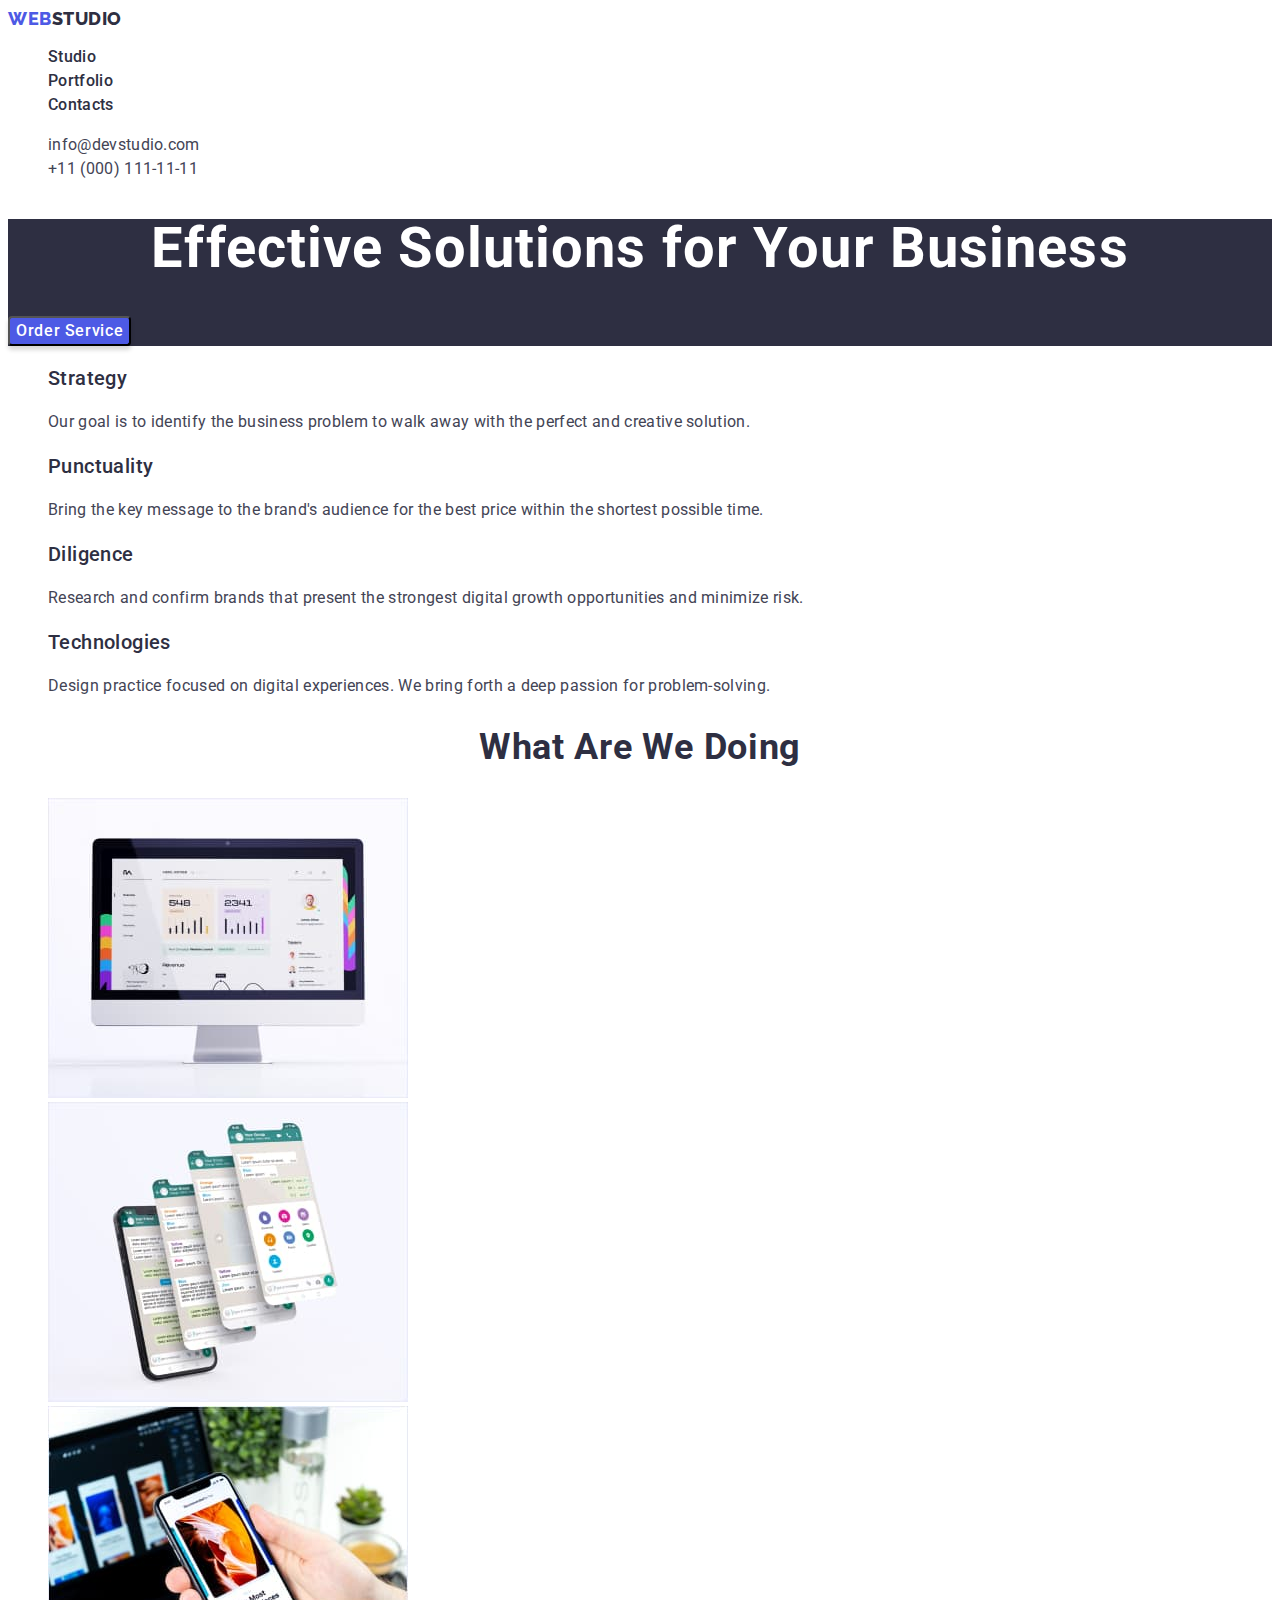
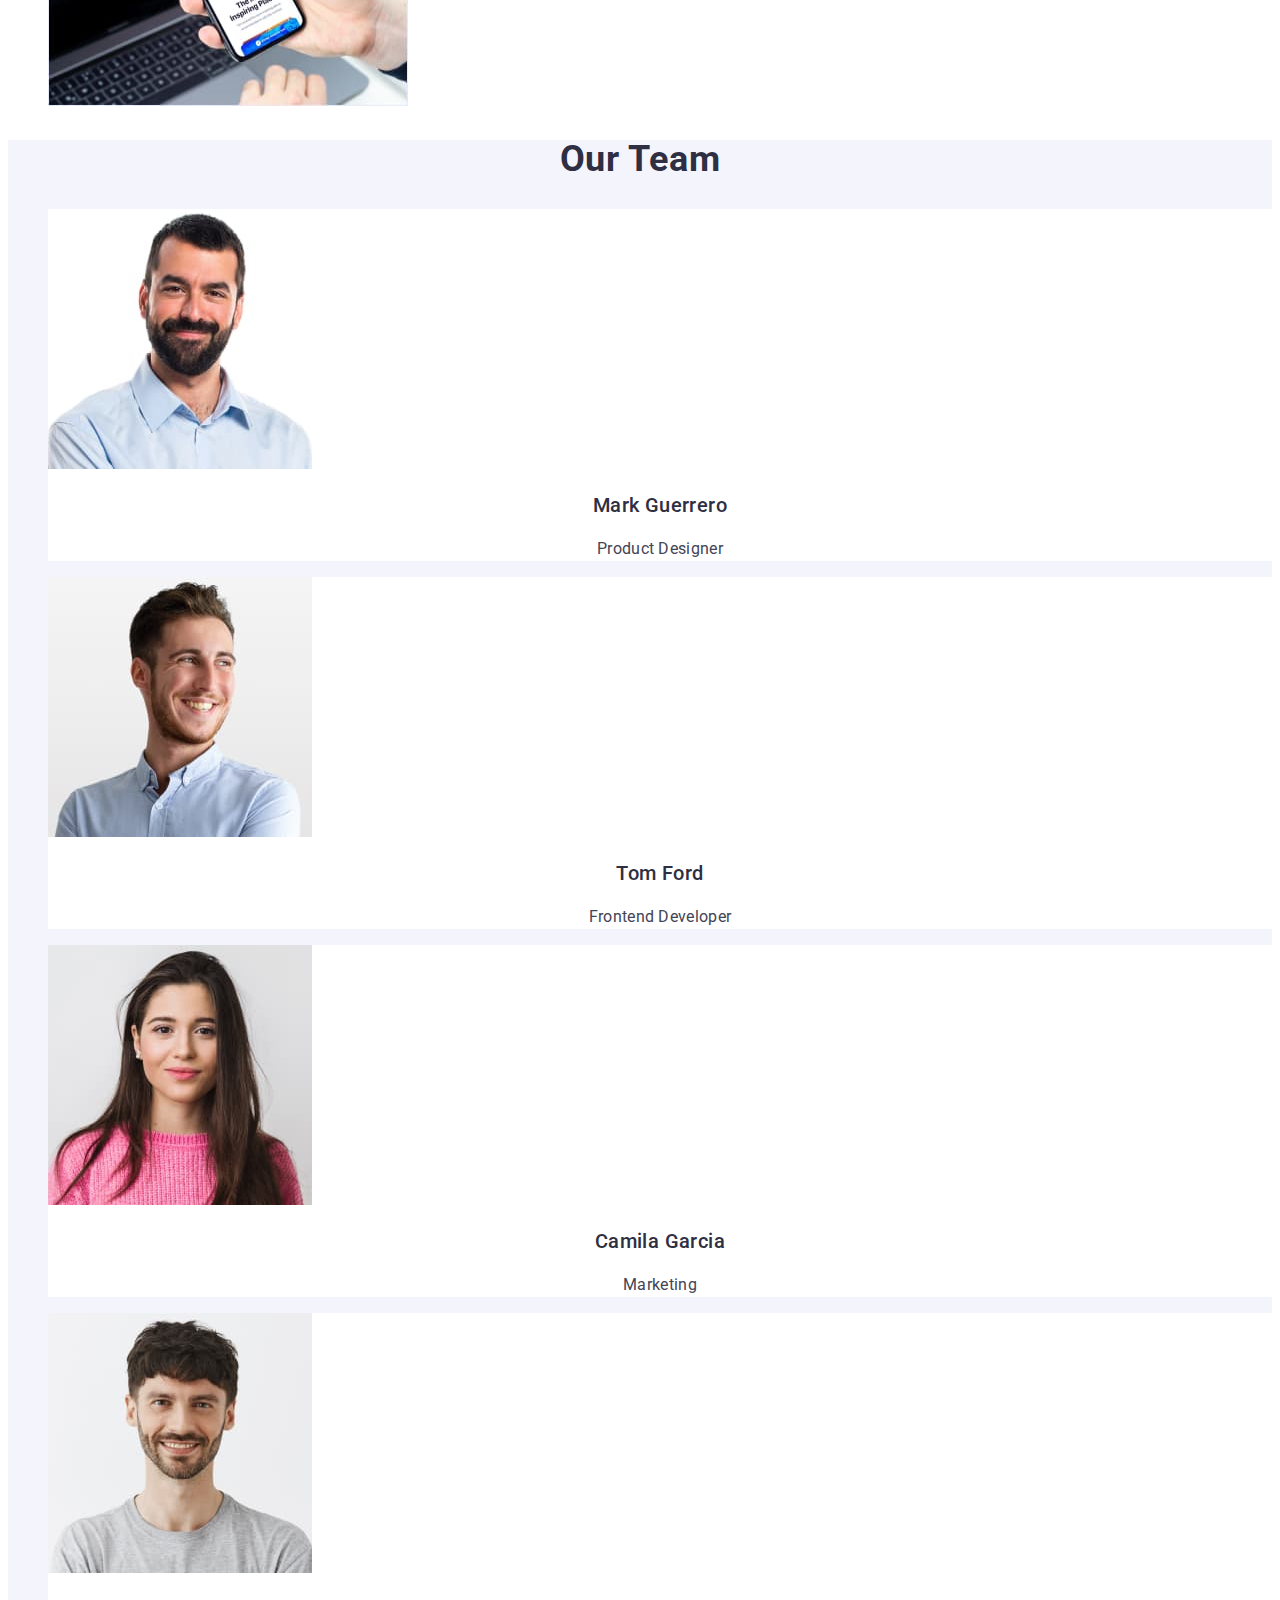
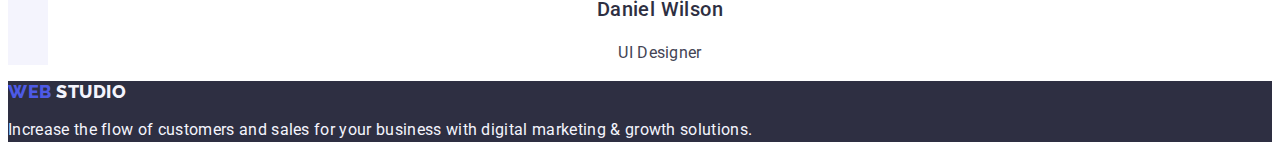
==== index.html @ 0995cf7c "Initial commit" ====
<!DOCTYPE html>
<html lang="en">
  <head>
    <meta charset="UTF-8" />
    <meta http-equiv="X-UA-Compatible" content="IE=edge" />
    <meta name="viewport" content="width=device-width, initial-scale=1.0" />
    <title>WebStudio</title>
    <link rel="preconnect" href="https://fonts.googleapis.com" />
    <link rel="preconnect" href="https://fonts.gstatic.com" crossorigin />
    <link
      href="https://fonts.googleapis.com/css2?family=Raleway:wght@800&family=Roboto:wght@400;500;700;900&display=swap"
      rel="stylesheet"
    />
    <link rel="stylesheet" href="./css/styles.css" />
  </head>
  <body>
    <header class="header-title">
      <nav class="navigation">
        <a class="link logotype" href="./index.html"
          >Web<span class="logotype-studio-up">Studio</span></a
        >
        <ul class="list">
          <li class="navigation-item">
            <a class="link navigation-link" href="./index.html">Studio</a>
          </li>
          <li class="navigation-item">
            <a class="link navigation-link" href="./portfolio.html"
              >Portfolio</a
            >
          </li>
          <li class="navigation-item">
            <a class="link navigation-link" href="">Contacts</a>
          </li>
        </ul>
      </nav>
      <address class="address">
        <ul class="list">
          <li class="address-item">
            <a class="link address-link" href="mailto:info@devstudio.com"
              >info@devstudio.com</a
            >
          </li>
          <li class="address-item">
            <a class="link address-link" href="tel:+110001111111"
              >+11 (000) 111-11-11</a
            >
          </li>
        </ul>
      </address>
    </header>
    <main>
      <section class="hero">
        <h1 class="hero-title">Effective Solutions for Your Business</h1>
        <button type="button" class="hero-button">Order Service</button>
      </section>
      <section class="values">
        <h2 hidden class="chapter-title">Our values</h2>
        <ul class="list">
          <li class="values-item">
            <h3 class="chapter-subtitle">Strategy</h3>
            <p class="chapter-text">
              Our goal is to identify the business problem to walk away with the
              perfect and creative solution.
            </p>
          </li>
          <li class="values-item">
            <h3 class="chapter-subtitle">Punctuality</h3>
            <p class="chapter-text">
              Bring the key message to the brand's audience for the best price
              within the shortest possible time.
            </p>
          </li>
          <li class="values-item">
            <h3 class="chapter-subtitle">Diligence</h3>
            <p class="chapter-text">
              Research and confirm brands that present the strongest digital
              growth opportunities and minimize risk.
            </p>
          </li>
          <li class="values-item">
            <h3 class="chapter-subtitle">Technologies</h3>
            <p class="chapter-text">
              Design practice focused on digital experiences. We bring forth a
              deep passion for problem-solving.
            </p>
          </li>
        </ul>
      </section>
      <section class="activity">
        <h2 class="chapter-title">What are we doing</h2>
        <ul class="list">
          <li class="activity-item">
            <img
              src="./images/main-page-images/img-1.jpg"
              alt="a white monitor"
              width="360"
              height="300"
            />
          </li>
          <li class="activity-item">
            <img
              src="./images/main-page-images/img-2.jpg"
              alt="a mobile phone"
              width="360"
              height="300"
            />
          </li>
          <li class="activity-item">
            <img
              src="./images/main-page-images/img-3.jpg"
              alt="a mobile phone and a laptop"
              width="360"
              height="300"
            />
          </li>
        </ul>
      </section>
      <section class="team">
        <h2 class="chapter-title">Our Team</h2>
        <ul class="list">
          <li class="team-item">
            <img
              src="./images/main-page-images/person-1.jpg"
              alt="photo of Mark Guerrero"
              width="264"
              height="260"
            />
            <h3 class="chapter-subtitle team-align">Mark Guerrero</h3>
            <p class="chapter-text team-align">Product Designer</p>
          </li>
          <li class="team-item">
            <img
              src="./images/main-page-images/person-2.jpg"
              alt="photo of Tom Ford"
              width="264"
              height="260"
            />
            <h3 class="chapter-subtitle team-align">Tom Ford</h3>
            <p class="chapter-text team-align">Frontend Developer</p>
          </li>
          <li class="team-item">
            <img
              src="./images/main-page-images/person-3.jpg"
              alt="photo of Camila Garcia"
              width="264"
              height="260"
            />
            <h3 class="chapter-subtitle team-align">Camila Garcia</h3>
            <p class="chapter-text team-align">Marketing</p>
          </li>
          <li class="team-item">
            <img
              src="./images/main-page-images/person-4.jpg"
              alt="photo of Daniel Wilson"
              width="264"
              height="260"
            />
            <h3 class="chapter-subtitle team-align">Daniel Wilson</h3>
            <p class="chapter-text team-align">UI Designer</p>
          </li>
        </ul>
      </section>
    </main>
    <footer class="page-end">
      <a class="logotype link" href="./index.html">
        Web
        <span class="logotype-studio-down">Studio</span>
      </a>
      <p class="page-end-text">
        Increase the flow of customers and sales for your business with digital
        marketing & growth solutions.
      </p>
    </footer>
  </body>
</html>
---- css/styles.css ----
:root {
  --primary-background-color: #ffffff;
  --secondary-background-color: #2e2f42;
  --tretiary-background-color: #f4f4fd;
  --primary-color: #2e2f42;
  --secondary-color: #434455;
  --tretiary-color: #f4f4fd;
  --logo-web-color: #4d5ae5;
  --logo-studio-up-color: #2e2f42;
  --logo-studio-down-color: #f4f4fd;
  --hero-title-color: #ffffff;
  --primary-botton-color: #ffffff;
  --secondary-botton-color: #4d5ae5;
  --active-link-color: #404bbf;
}

.list {
  list-style: none;
}

.link {
  text-decoration: none;
}

body {
  font-family: "Roboto", sans-serif;
  color: var(--primary-color);
  background-color: var(--primary-background-color);
}

/* COMPONENTS */

.chapter-title {
  font-size: 36px;
  line-height: 1.11;
  text-align: center;
  letter-spacing: 0.02em;
  text-transform: capitalize;
}

.chapter-subtitle {
  font-weight: 500;
  font-size: 20px;
  line-height: 1.2;
  letter-spacing: 0.02em;
  color: var(--primary-color);
}
.chapter-text {
  font-size: 16px;
  line-height: 1.5;
  letter-spacing: 0.02em;
  color: var(--secondary-color);
}

/* LOGOTYPE */

.logotype {
  font-family: "Raleway", sans-serif;
  font-weight: 800;
  font-size: 18px;
  line-height: 1.17;
  align-items: center;
  letter-spacing: 0.03em;
  text-transform: uppercase;
  color: var(--logo-web-color);
}

.logotype-studio-up {
  color: var(--logo-studio-up-color);
}

.logotype-studio-down {
  color: var(--logo-studio-down-color);
}

/* HEADER */

.navigation-link {
  font-weight: 500;
  font-size: 16px;
  line-height: 1.5;
  letter-spacing: 0.02em;
  color: var(--primary-color);
}

.navigation-link:hover,
.navigation-link:focus {
  font-weight: 500;
  font-size: 16px;
  line-height: 1.5;
  letter-spacing: 0.02em;
  color: var(--active-link-color);
}

.address {
  font-style: normal;
}

.address-link {
  font-size: 16px;
  line-height: 1.5;
  letter-spacing: 0.02em;
  color: var(--secondary-color);
}

.address-link:hover,
.address-link:focus {
  color: var(--active-link-color);
}

/* HERO */
.hero {
  background-color: var(--secondary-background-color);
}

.hero-title {
  font-size: 56px;
  line-height: 1.07;
  text-align: center;
  letter-spacing: 0.02em;
  color: var(--hero-title-color);
}
.hero-button {
  font-family: "Roboto", sans-serif;
  font-weight: 500;
  font-size: 16px;
  line-height: 1.5;
  align-items: center;
  letter-spacing: 0.04em;
  color: var(--primary-botton-color);
  background-color: var(--secondary-botton-color);
  box-shadow: 0px 4px 4px rgba(0, 0, 0, 0.15);
  border-radius: 4px;
  cursor: pointer;
}

.hero-button:hover,
.hero-button:focus {
  background: var(--active-link-color);
}

/* OUR TEAM */

.team {
  background-color: var(--tretiary-background-color);
}
.team-align {
  text-align: center;
}

.team-item {
  background-color: var(--primary-background-color);
}

/* PORTFOLIO */
.menu-button {
  font-family: "Roboto", sans-serif;
  font-weight: 500;
  font-size: 16px;
  line-height: 1.5;
  align-items: center;
  text-align: center;
  letter-spacing: 0.04em;
  color: var(--secondary-botton-color);
  background-color: var(--tretiary-background-color);
  border: 1px solid #e7e9fc;
  border-radius: 4px;
  cursor: pointer;
}

.menu-button:hover,
.menu-button:focus {
  color: var(--primary-botton-color);
  background-color: var(--active-link-color);
  box-shadow: 0px 3px 1px rgba(0, 0, 0, 0.1), 0px 2px 1px rgba(0, 0, 0, 0.08),
    0px 2px 2px rgba(0, 0, 0, 0.12);
  border-radius: 4px;
}

.portfolio-menu-item {
  border: 1px solid #e7e9fc;
}

/* FOOTER */
.page-end {
  background-color: var(--secondary-background-color);
}

.page-end-text {
  font-size: 16px;
  line-height: 1.5;
  letter-spacing: 0.02em;
  color: var(--tretiary-color);
}
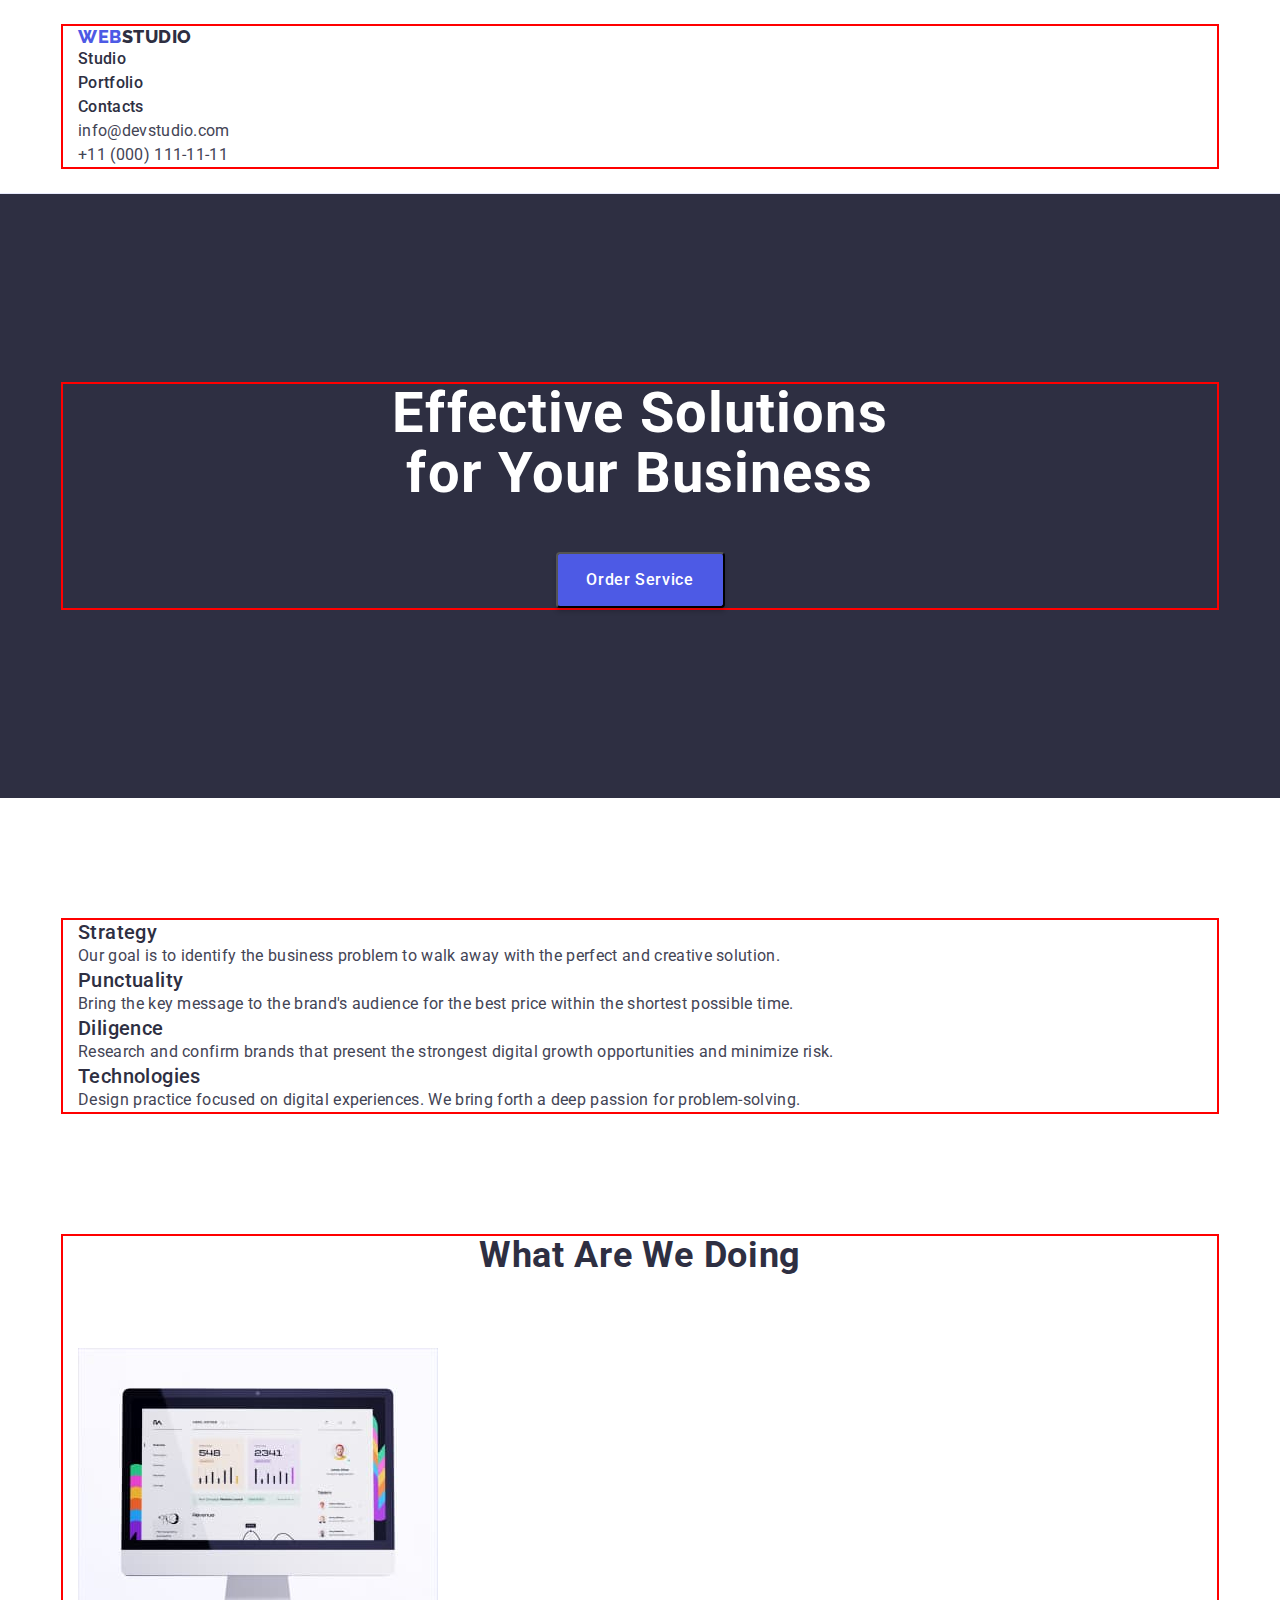
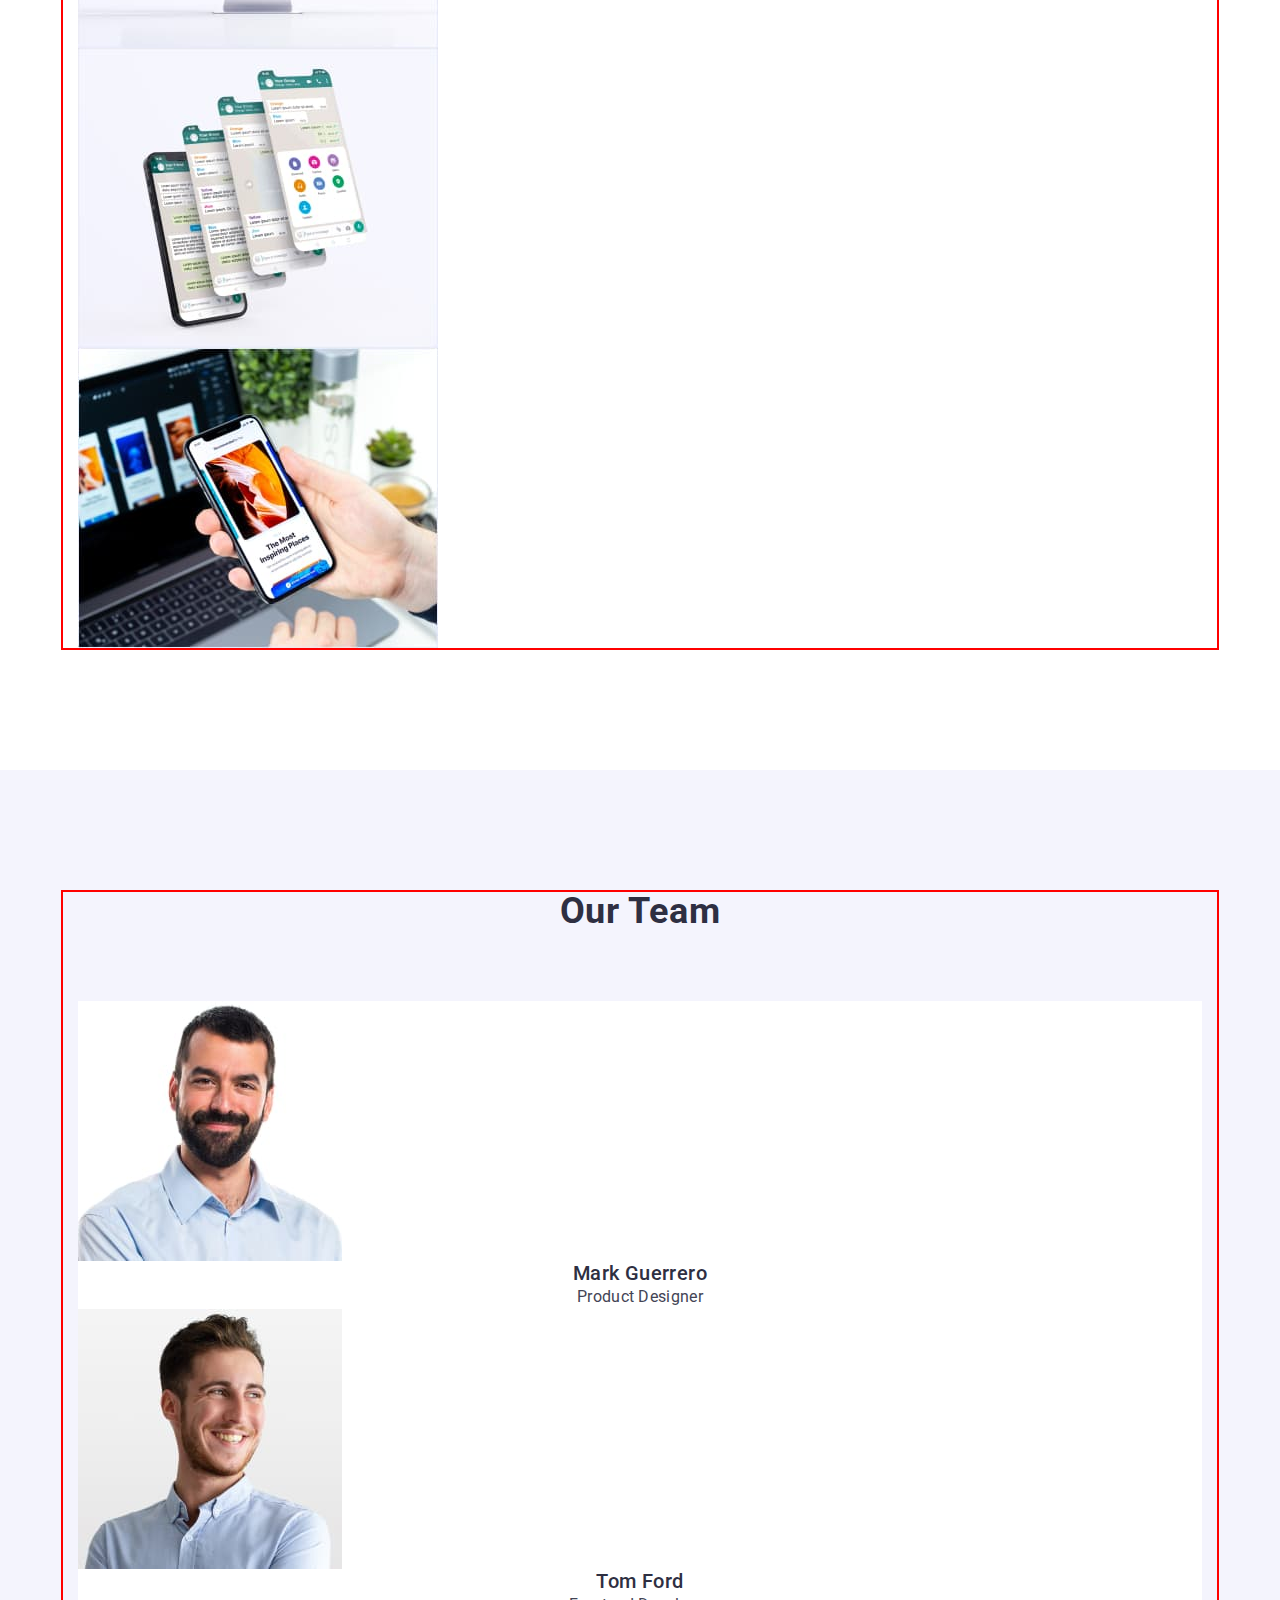
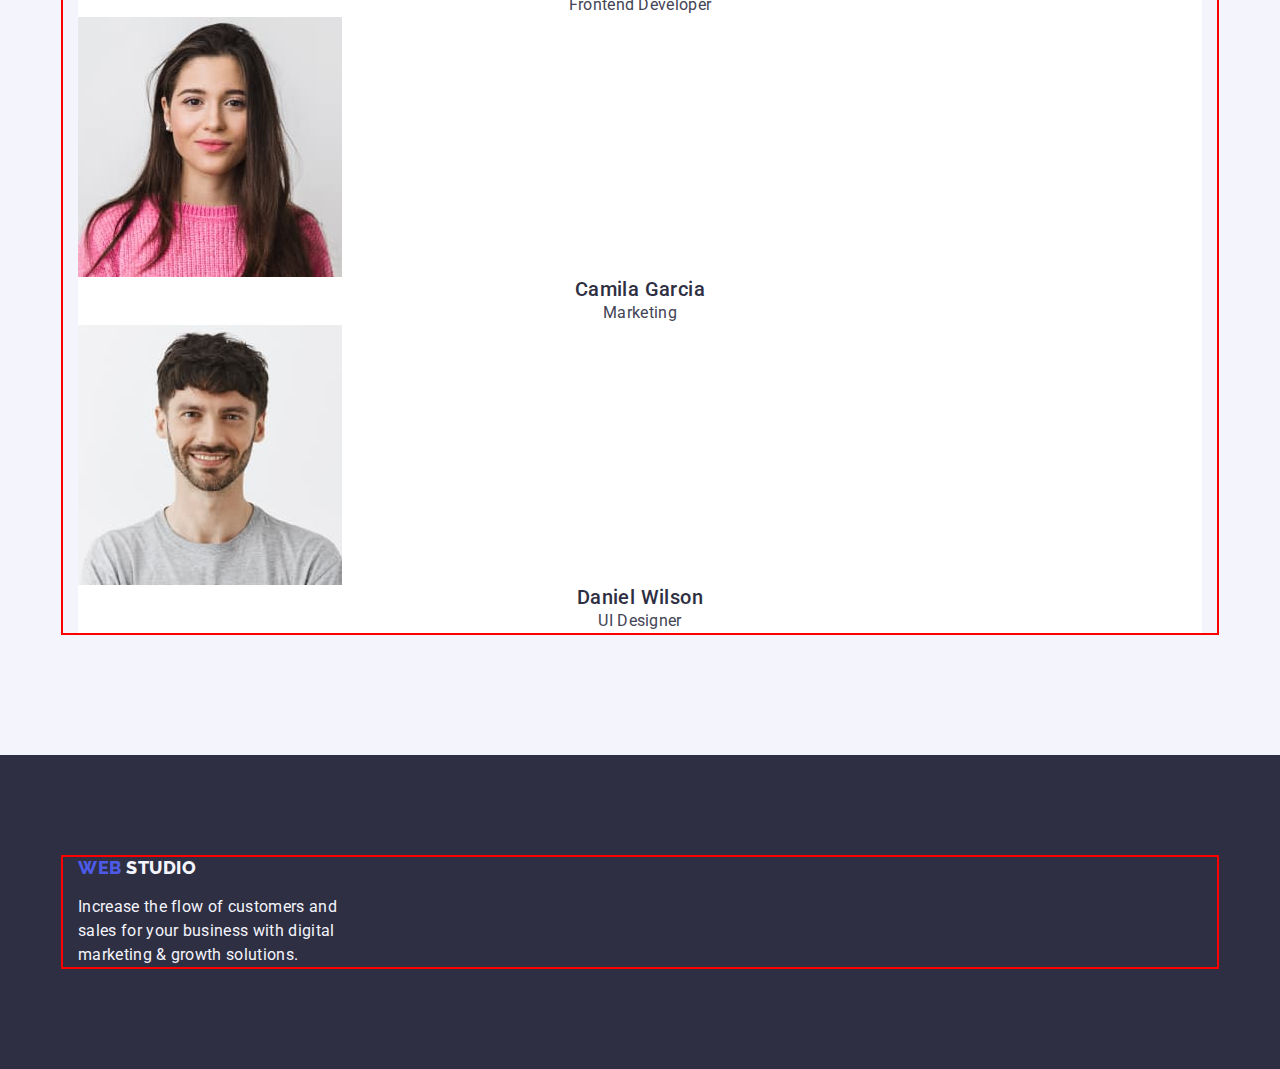
==== commit 0a6c6577: "Add modern-normalize, add margin, padding" ====
--- a/index.html
+++ b/index.html
@@ -5,6 +5,10 @@
     <meta http-equiv="X-UA-Compatible" content="IE=edge" />
     <meta name="viewport" content="width=device-width, initial-scale=1.0" />
     <title>WebStudio</title>
+    <link
+      rel="stylesheet"
+      href="https://cdn.jsdelivr.net/npm/modern-normalize@1.1.0/modern-normalize.min.css"
+    />
     <link rel="preconnect" href="https://fonts.googleapis.com" />
     <link rel="preconnect" href="https://fonts.gstatic.com" crossorigin />
     <link
@@ -14,162 +18,176 @@
     <link rel="stylesheet" href="./css/styles.css" />
   </head>
   <body>
-    <header class="header-title">
-      <nav class="navigation">
-        <a class="link logotype" href="./index.html"
-          >Web<span class="logotype-studio-up">Studio</span></a
-        >
-        <ul class="list">
-          <li class="navigation-item">
-            <a class="link navigation-link" href="./index.html">Studio</a>
-          </li>
-          <li class="navigation-item">
-            <a class="link navigation-link" href="./portfolio.html"
-              >Portfolio</a
-            >
-          </li>
-          <li class="navigation-item">
-            <a class="link navigation-link" href="">Contacts</a>
-          </li>
-        </ul>
-      </nav>
-      <address class="address">
-        <ul class="list">
-          <li class="address-item">
-            <a class="link address-link" href="mailto:info@devstudio.com"
-              >info@devstudio.com</a
-            >
-          </li>
-          <li class="address-item">
-            <a class="link address-link" href="tel:+110001111111"
-              >+11 (000) 111-11-11</a
-            >
-          </li>
-        </ul>
-      </address>
+    <header class="header-section">
+      <div class="container">
+        <nav class="navigation">
+          <a class="link logotype" href="./index.html"
+            >Web<span class="logotype-studio-up">Studio</span></a
+          >
+          <ul class="list">
+            <li class="navigation-item">
+              <a class="link navigation-link" href="./index.html">Studio</a>
+            </li>
+            <li class="navigation-item">
+              <a class="link navigation-link" href="./portfolio.html"
+                >Portfolio</a
+              >
+            </li>
+            <li class="navigation-item">
+              <a class="link navigation-link" href="">Contacts</a>
+            </li>
+          </ul>
+        </nav>
+        <address class="address">
+          <ul class="list">
+            <li class="address-item">
+              <a class="link address-link" href="mailto:info@devstudio.com"
+                >info@devstudio.com</a
+              >
+            </li>
+            <li class="address-item">
+              <a class="link address-link" href="tel:+110001111111"
+                >+11 (000) 111-11-11</a
+              >
+            </li>
+          </ul>
+        </address>
+      </div>
     </header>
     <main>
       <section class="hero">
-        <h1 class="hero-title">Effective Solutions for Your Business</h1>
-        <button type="button" class="hero-button">Order Service</button>
+        <div class="container">
+          <h1 class="hero-title">Effective Solutions for Your Business</h1>
+          <button type="button" class="hero-button">Order Service</button>
+        </div>
       </section>
-      <section class="values">
-        <h2 hidden class="chapter-title">Our values</h2>
-        <ul class="list">
-          <li class="values-item">
-            <h3 class="chapter-subtitle">Strategy</h3>
-            <p class="chapter-text">
-              Our goal is to identify the business problem to walk away with the
-              perfect and creative solution.
-            </p>
-          </li>
-          <li class="values-item">
-            <h3 class="chapter-subtitle">Punctuality</h3>
-            <p class="chapter-text">
-              Bring the key message to the brand's audience for the best price
-              within the shortest possible time.
-            </p>
-          </li>
-          <li class="values-item">
-            <h3 class="chapter-subtitle">Diligence</h3>
-            <p class="chapter-text">
-              Research and confirm brands that present the strongest digital
-              growth opportunities and minimize risk.
-            </p>
-          </li>
-          <li class="values-item">
-            <h3 class="chapter-subtitle">Technologies</h3>
-            <p class="chapter-text">
-              Design practice focused on digital experiences. We bring forth a
-              deep passion for problem-solving.
-            </p>
-          </li>
-        </ul>
+      <section class="values section-top-bottom-padding">
+        <div class="container">
+          <h2 class="chapter-title visually-hidden">Our values</h2>
+          <ul class="list">
+            <li class="values-item">
+              <h3 class="chapter-subtitle">Strategy</h3>
+              <p class="chapter-text">
+                Our goal is to identify the business problem to walk away with
+                the perfect and creative solution.
+              </p>
+            </li>
+            <li class="values-item">
+              <h3 class="chapter-subtitle">Punctuality</h3>
+              <p class="chapter-text">
+                Bring the key message to the brand's audience for the best price
+                within the shortest possible time.
+              </p>
+            </li>
+            <li class="values-item">
+              <h3 class="chapter-subtitle">Diligence</h3>
+              <p class="chapter-text">
+                Research and confirm brands that present the strongest digital
+                growth opportunities and minimize risk.
+              </p>
+            </li>
+            <li class="values-item">
+              <h3 class="chapter-subtitle">Technologies</h3>
+              <p class="chapter-text">
+                Design practice focused on digital experiences. We bring forth a
+                deep passion for problem-solving.
+              </p>
+            </li>
+          </ul>
+        </div>
       </section>
-      <section class="activity">
-        <h2 class="chapter-title">What are we doing</h2>
-        <ul class="list">
-          <li class="activity-item">
-            <img
-              src="./images/main-page-images/img-1.jpg"
-              alt="a white monitor"
-              width="360"
-              height="300"
-            />
-          </li>
-          <li class="activity-item">
-            <img
-              src="./images/main-page-images/img-2.jpg"
-              alt="a mobile phone"
-              width="360"
-              height="300"
-            />
-          </li>
-          <li class="activity-item">
-            <img
-              src="./images/main-page-images/img-3.jpg"
-              alt="a mobile phone and a laptop"
-              width="360"
-              height="300"
-            />
-          </li>
-        </ul>
+      <section class="activity section-bottom-padding">
+        <div class="container">
+          <h2 class="chapter-title activity-chapter-margin">
+            What are we doing
+          </h2>
+          <ul class="list">
+            <li class="activity-item">
+              <img
+                src="./images/main-page-images/img-1.jpg"
+                alt="a white monitor"
+                width="360"
+                height="300"
+              />
+            </li>
+            <li class="activity-item">
+              <img
+                src="./images/main-page-images/img-2.jpg"
+                alt="a mobile phone"
+                width="360"
+                height="300"
+              />
+            </li>
+            <li class="activity-item">
+              <img
+                src="./images/main-page-images/img-3.jpg"
+                alt="a mobile phone and a laptop"
+                width="360"
+                height="300"
+              />
+            </li>
+          </ul>
+        </div>
       </section>
-      <section class="team">
-        <h2 class="chapter-title">Our Team</h2>
-        <ul class="list">
-          <li class="team-item">
-            <img
-              src="./images/main-page-images/person-1.jpg"
-              alt="photo of Mark Guerrero"
-              width="264"
-              height="260"
-            />
-            <h3 class="chapter-subtitle team-align">Mark Guerrero</h3>
-            <p class="chapter-text team-align">Product Designer</p>
-          </li>
-          <li class="team-item">
-            <img
-              src="./images/main-page-images/person-2.jpg"
-              alt="photo of Tom Ford"
-              width="264"
-              height="260"
-            />
-            <h3 class="chapter-subtitle team-align">Tom Ford</h3>
-            <p class="chapter-text team-align">Frontend Developer</p>
-          </li>
-          <li class="team-item">
-            <img
-              src="./images/main-page-images/person-3.jpg"
-              alt="photo of Camila Garcia"
-              width="264"
-              height="260"
-            />
-            <h3 class="chapter-subtitle team-align">Camila Garcia</h3>
-            <p class="chapter-text team-align">Marketing</p>
-          </li>
-          <li class="team-item">
-            <img
-              src="./images/main-page-images/person-4.jpg"
-              alt="photo of Daniel Wilson"
-              width="264"
-              height="260"
-            />
-            <h3 class="chapter-subtitle team-align">Daniel Wilson</h3>
-            <p class="chapter-text team-align">UI Designer</p>
-          </li>
-        </ul>
+      <section class="team section-top-bottom-padding">
+        <div class="container">
+          <h2 class="chapter-title team-chapter-margin">Our Team</h2>
+          <ul class="list">
+            <li class="team-item">
+              <img
+                src="./images/main-page-images/person-1.jpg"
+                alt="photo of Mark Guerrero"
+                width="264"
+                height="260"
+              />
+              <h3 class="chapter-subtitle team-align">Mark Guerrero</h3>
+              <p class="chapter-text team-align">Product Designer</p>
+            </li>
+            <li class="team-item">
+              <img
+                src="./images/main-page-images/person-2.jpg"
+                alt="photo of Tom Ford"
+                width="264"
+                height="260"
+              />
+              <h3 class="chapter-subtitle team-align">Tom Ford</h3>
+              <p class="chapter-text team-align">Frontend Developer</p>
+            </li>
+            <li class="team-item">
+              <img
+                src="./images/main-page-images/person-3.jpg"
+                alt="photo of Camila Garcia"
+                width="264"
+                height="260"
+              />
+              <h3 class="chapter-subtitle team-align">Camila Garcia</h3>
+              <p class="chapter-text team-align">Marketing</p>
+            </li>
+            <li class="team-item">
+              <img
+                src="./images/main-page-images/person-4.jpg"
+                alt="photo of Daniel Wilson"
+                width="264"
+                height="260"
+              />
+              <h3 class="chapter-subtitle team-align">Daniel Wilson</h3>
+              <p class="chapter-text team-align">UI Designer</p>
+            </li>
+          </ul>
+        </div>
       </section>
     </main>
     <footer class="page-end">
-      <a class="logotype link" href="./index.html">
-        Web
-        <span class="logotype-studio-down">Studio</span>
-      </a>
-      <p class="page-end-text">
-        Increase the flow of customers and sales for your business with digital
-        marketing & growth solutions.
-      </p>
+      <div class="container">
+        <a class="logotype link" href="./index.html">
+          Web
+          <span class="logotype-studio-down">Studio</span>
+        </a>
+        <p class="page-end-text">
+          Increase the flow of customers and sales for your business with
+          digital marketing & growth solutions.
+        </p>
+      </div>
     </footer>
   </body>
 </html>
--- a/css/styles.css
+++ b/css/styles.css
@@ -14,12 +14,54 @@
   --active-link-color: #404bbf;
 }
 
+h1,
+h2,
+h3,
+h4,
+h5,
+h6,
+p {
+  margin-top: 0;
+  margin-bottom: 0;
+}
+
+ul {
+  margin-top: 0;
+  margin-bottom: 0;
+  padding-left: 0;
+}
+
+img {
+  display: block;
+}
+
 .list {
   list-style: none;
 }
 
 .link {
   text-decoration: none;
+}
+
+.container {
+  width: 1158px;
+  padding-left: 15px;
+  padding-right: 15px;
+  margin: 0 auto;
+  border: 2px solid red;
+}
+
+.visually-hidden {
+  position: absolute;
+  width: 1px;
+  height: 1px;
+  margin: -1px;
+  border: 0;
+  padding: 0;
+  white-space: nowrap;
+  clip-path: inset(100%);
+  clip: rect(0 0 0 0);
+  overflow: hidden;
 }
 
 body {
@@ -50,6 +92,15 @@
   line-height: 1.5;
   letter-spacing: 0.02em;
   color: var(--secondary-color);
+}
+
+.section-top-bottom-padding {
+  padding-top: 120px;
+  padding-bottom: 120px;
+}
+
+.section-bottom-padding {
+  padding-bottom: 120px;
 }
 
 /* LOGOTYPE */
@@ -108,9 +159,17 @@
   color: var(--active-link-color);
 }
 
+.header-section {
+  padding: 24px 0;
+  border-bottom-width: 1px;
+  border-bottom-style: solid;
+  border-bottom-color: #e7e9fc;
+}
+
 /* HERO */
 .hero {
   background-color: var(--secondary-background-color);
+  padding: 188px 0;
 }
 
 .hero-title {
@@ -119,6 +178,8 @@
   text-align: center;
   letter-spacing: 0.02em;
   color: var(--hero-title-color);
+  width: 496px;
+  margin: 0 auto 48px;
 }
 .hero-button {
   font-family: "Roboto", sans-serif;
@@ -132,6 +193,11 @@
   box-shadow: 0px 4px 4px rgba(0, 0, 0, 0.15);
   border-radius: 4px;
   cursor: pointer;
+  width: 169px;
+  height: 56px;
+  margin-top: 48px;
+  display: block;
+  margin: 0 auto;
 }
 
 .hero-button:hover,
@@ -139,6 +205,12 @@
   background: var(--active-link-color);
 }
 
+/* ACTIVITY */
+
+.activity-chapter-margin {
+  margin-bottom: 72px;
+}
+
 /* OUR TEAM */
 
 .team {
@@ -150,6 +222,10 @@
 
 .team-item {
   background-color: var(--primary-background-color);
+}
+
+.team-chapter-margin {
+  margin-bottom: 69px;
 }
 
 /* PORTFOLIO */
@@ -181,9 +257,20 @@
   border: 1px solid #e7e9fc;
 }
 
+.menu-button-list {
+  margin-bottom: 72px;
+}
+
+.potrfolio-menu-section {
+  padding-top: 96px;
+  padding-bottom: 120px;
+}
+
 /* FOOTER */
 .page-end {
   background-color: var(--secondary-background-color);
+  padding-top: 100px;
+  padding-bottom: 100px;
 }
 
 .page-end-text {
@@ -191,4 +278,6 @@
   line-height: 1.5;
   letter-spacing: 0.02em;
   color: var(--tretiary-color);
-}
+  width: 264px;
+  margin-top: 16px;
+}
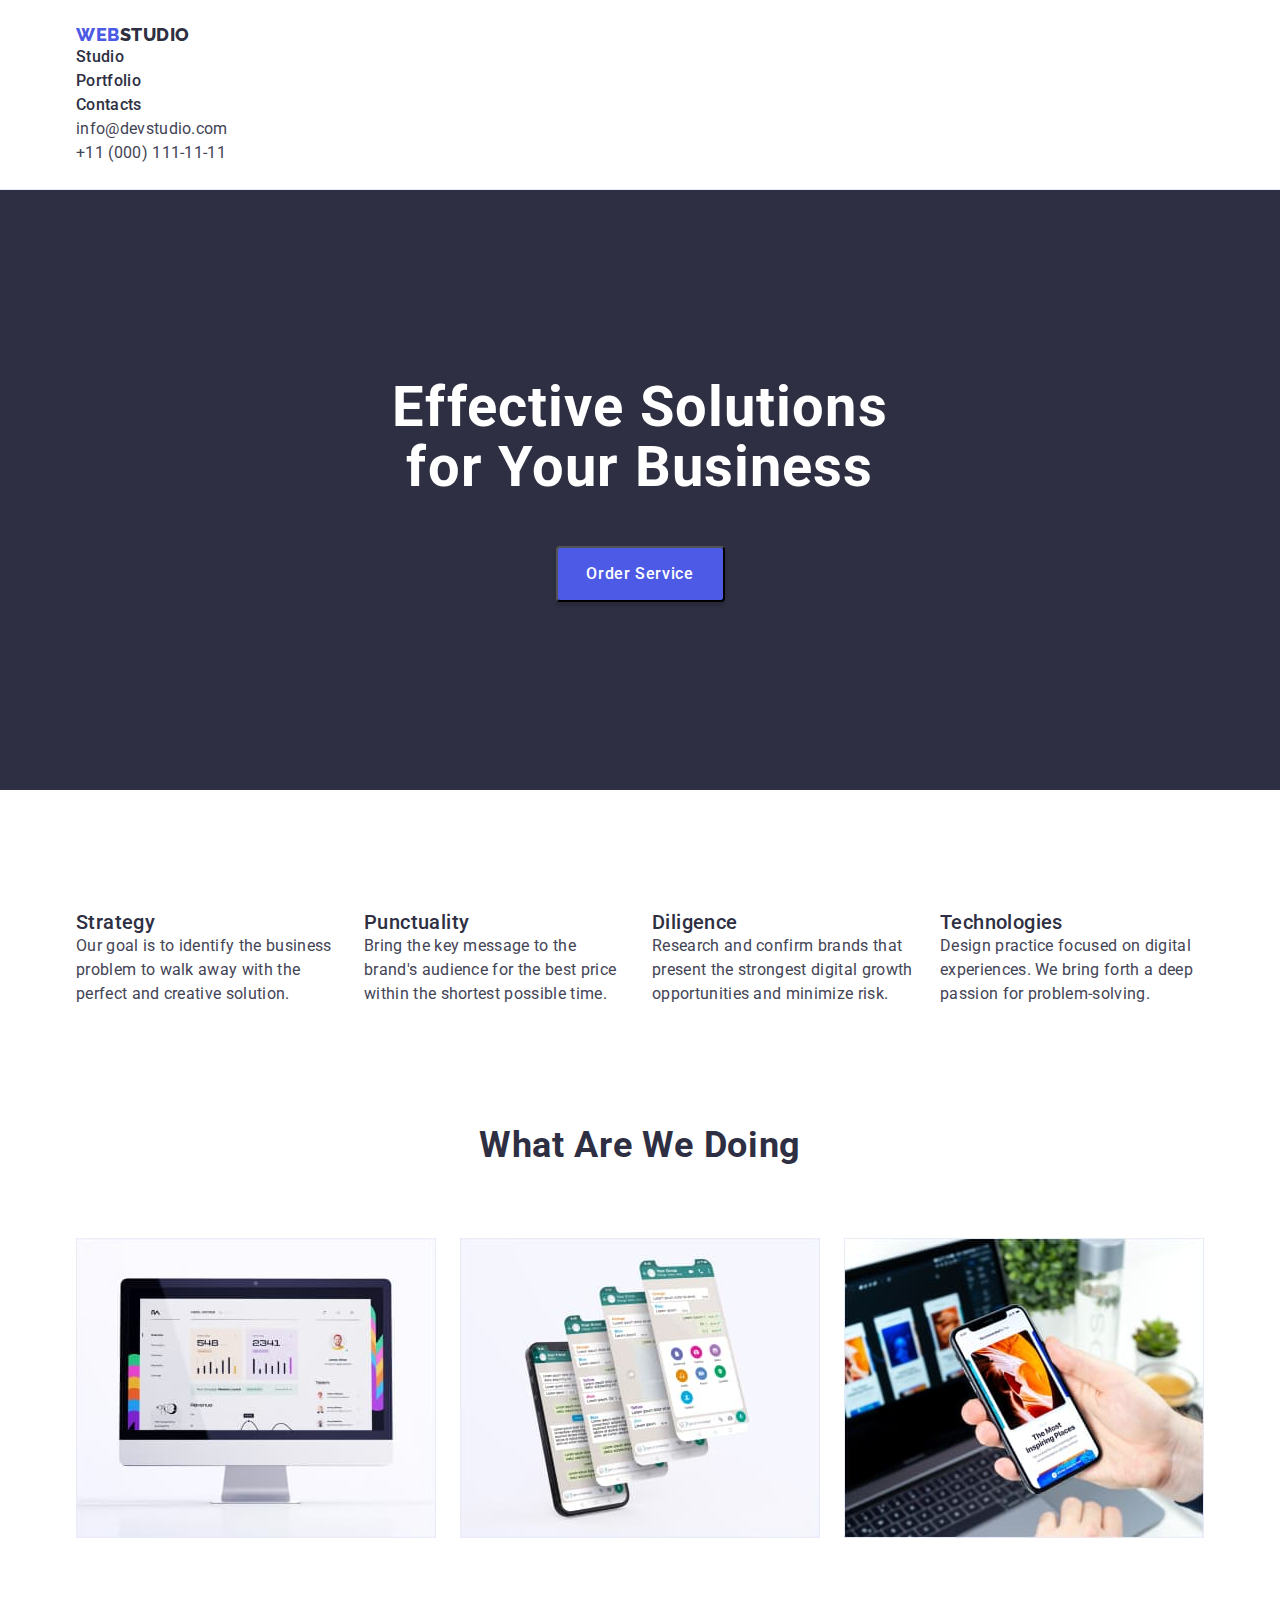
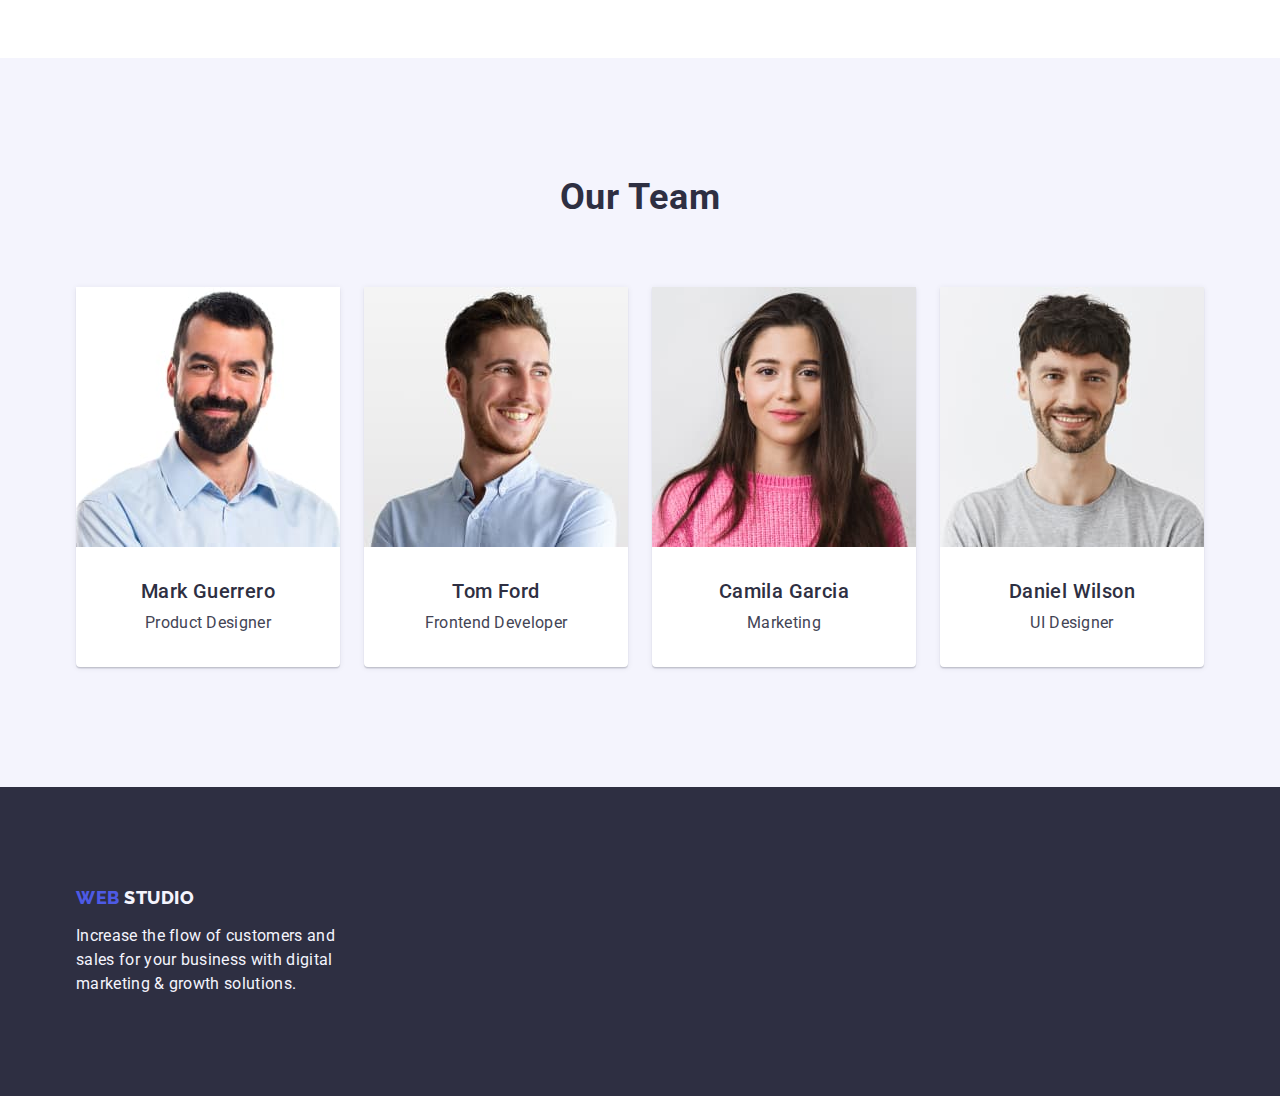
==== commit b3bfa5dd: "creating a grid of elements in index.html" ====
--- a/index.html
+++ b/index.html
@@ -24,7 +24,7 @@
           <a class="link logotype" href="./index.html"
             >Web<span class="logotype-studio-up">Studio</span></a
           >
-          <ul class="list">
+          <ul class="navigation-list list">
             <li class="navigation-item">
               <a class="link navigation-link" href="./index.html">Studio</a>
             </li>
@@ -64,7 +64,7 @@
       <section class="values section-top-bottom-padding">
         <div class="container">
           <h2 class="chapter-title visually-hidden">Our values</h2>
-          <ul class="list">
+          <ul class="values-list list">
             <li class="values-item">
               <h3 class="chapter-subtitle">Strategy</h3>
               <p class="chapter-text">
@@ -101,7 +101,7 @@
           <h2 class="chapter-title activity-chapter-margin">
             What are we doing
           </h2>
-          <ul class="list">
+          <ul class="activity-list list">
             <li class="activity-item">
               <img
                 src="./images/main-page-images/img-1.jpg"
@@ -132,7 +132,7 @@
       <section class="team section-top-bottom-padding">
         <div class="container">
           <h2 class="chapter-title team-chapter-margin">Our Team</h2>
-          <ul class="list">
+          <ul class="team-list list">
             <li class="team-item">
               <img
                 src="./images/main-page-images/person-1.jpg"
@@ -140,8 +140,10 @@
                 width="264"
                 height="260"
               />
-              <h3 class="chapter-subtitle team-align">Mark Guerrero</h3>
-              <p class="chapter-text team-align">Product Designer</p>
+              <div class="box-team">
+                <h3 class="chapter-subtitle team-subtitle">Mark Guerrero</h3>
+                <p class="chapter-text">Product Designer</p>
+              </div>
             </li>
             <li class="team-item">
               <img
@@ -150,8 +152,10 @@
                 width="264"
                 height="260"
               />
-              <h3 class="chapter-subtitle team-align">Tom Ford</h3>
-              <p class="chapter-text team-align">Frontend Developer</p>
+              <div class="box-team">
+                <h3 class="chapter-subtitle team-subtitle">Tom Ford</h3>
+                <p class="chapter-text">Frontend Developer</p>
+              </div>
             </li>
             <li class="team-item">
               <img
@@ -160,8 +164,10 @@
                 width="264"
                 height="260"
               />
-              <h3 class="chapter-subtitle team-align">Camila Garcia</h3>
-              <p class="chapter-text team-align">Marketing</p>
+              <div class="box-team">
+                <h3 class="chapter-subtitle team-subtitle">Camila Garcia</h3>
+                <p class="chapter-text">Marketing</p>
+              </div>
             </li>
             <li class="team-item">
               <img
@@ -170,8 +176,10 @@
                 width="264"
                 height="260"
               />
-              <h3 class="chapter-subtitle team-align">Daniel Wilson</h3>
-              <p class="chapter-text team-align">UI Designer</p>
+              <div class="box-team">
+                <h3 class="chapter-subtitle team-subtitle">Daniel Wilson</h3>
+                <p class="chapter-text">UI Designer</p>
+              </div>
             </li>
           </ul>
         </div>
--- a/css/styles.css
+++ b/css/styles.css
@@ -12,6 +12,8 @@
   --primary-botton-color: #ffffff;
   --secondary-botton-color: #4d5ae5;
   --active-link-color: #404bbf;
+  --item-gap: 24px;
+  --head-paragraph-gap: 8px;
 }
 
 h1,
@@ -33,6 +35,8 @@
 
 img {
   display: block;
+  max-width: 100%;
+  height: auto;
 }
 
 .list {
@@ -48,7 +52,7 @@
   padding-left: 15px;
   padding-right: 15px;
   margin: 0 auto;
-  border: 2px solid red;
+  /* border: 2px solid red; */
 }
 
 .visually-hidden {
@@ -205,30 +209,85 @@
   background: var(--active-link-color);
 }
 
+/* VALUES */
+
+.values-list {
+  display: flex;
+  flex-wrap: wrap;
+  margin-left: calc(-1 * var(--item-gap));
+}
+
+.values-list > .values-item {
+  flex-basis: calc(100% / 4 - var(--item-gap));
+  margin-left: var(--item-gap);
+}
+
 /* ACTIVITY */
 
 .activity-chapter-margin {
   margin-bottom: 72px;
 }
 
+.activity-list {
+  display: flex;
+  flex-wrap: wrap;
+  margin-left: calc(-1 * var(--item-gap));
+}
+
+.activity-item {
+  flex-basis: calc(100% / 3 - var(--item-gap));
+  margin-left: var(--item-gap);
+}
+
 /* OUR TEAM */
 
 .team {
   background-color: var(--tretiary-background-color);
 }
-.team-align {
+
+.box-team {
   text-align: center;
+  padding: 32px 16px;
+}
+
+.team-subtitle {
+  margin-bottom: var(--head-paragraph-gap);
 }
 
 .team-item {
   background-color: var(--primary-background-color);
+  box-shadow: 0px 1px 6px rgba(46, 47, 66, 0.08),
+    0px 1px 1px rgba(46, 47, 66, 0.16), 0px 2px 1px rgba(46, 47, 66, 0.08);
+  border-radius: 0px 0px 4px 4px;
 }
 
 .team-chapter-margin {
   margin-bottom: 69px;
 }
 
+.team-list {
+  display: flex;
+  flex-wrap: wrap;
+  margin-left: calc(-1 * var(--item-gap));
+}
+
+.team-item {
+  flex-basis: calc(100% / 4 - var(--item-gap));
+  margin-left: var(--item-gap);
+}
+
 /* PORTFOLIO */
+
+.portfolio-list {
+  display: flex;
+  flex-wrap: wrap;
+  flex-basis: calc(100% / 3 - 24px);
+}
+
+.portfolio-menu-item {
+  border: 1px solid #e7e9fc;
+}
+
 .menu-button {
   font-family: "Roboto", sans-serif;
   font-weight: 500;
@@ -253,12 +312,9 @@
   border-radius: 4px;
 }
 
-.portfolio-menu-item {
-  border: 1px solid #e7e9fc;
-}
-
 .menu-button-list {
   margin-bottom: 72px;
+  display: flex;
 }
 
 .potrfolio-menu-section {
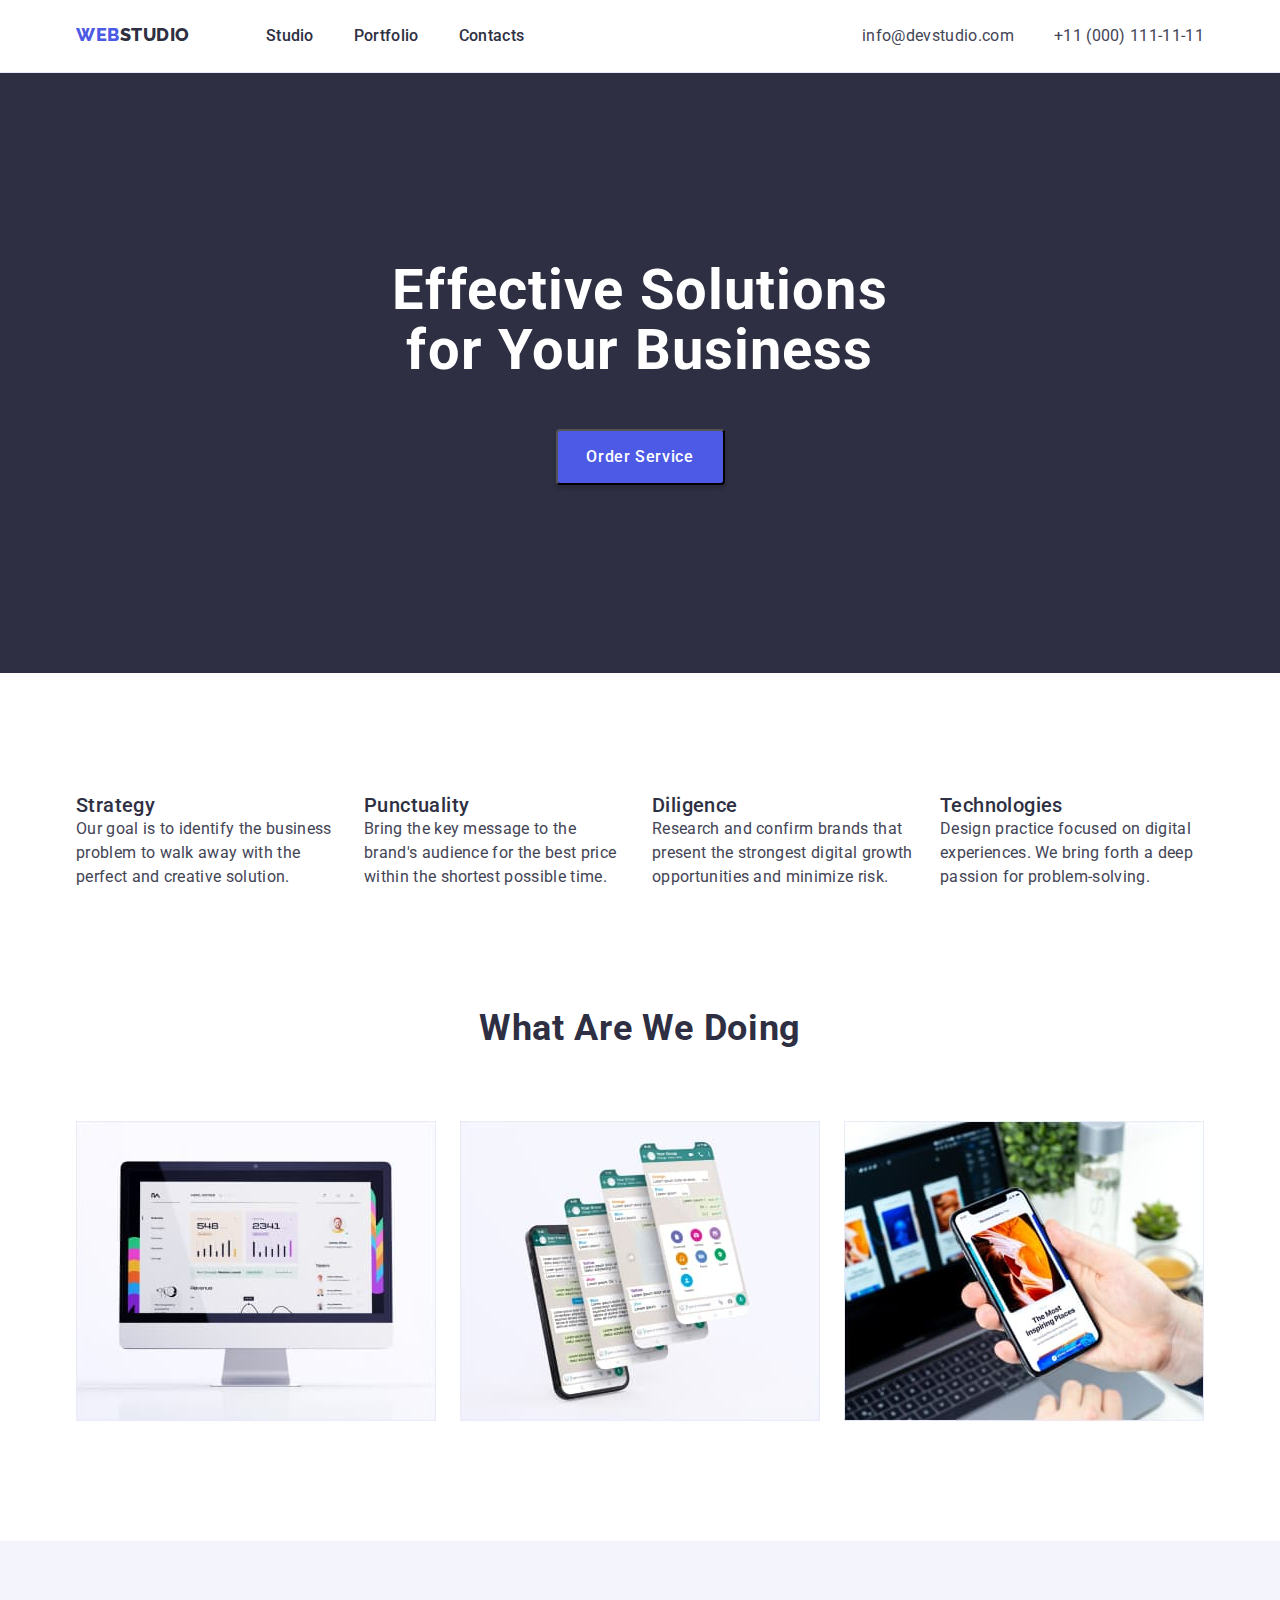
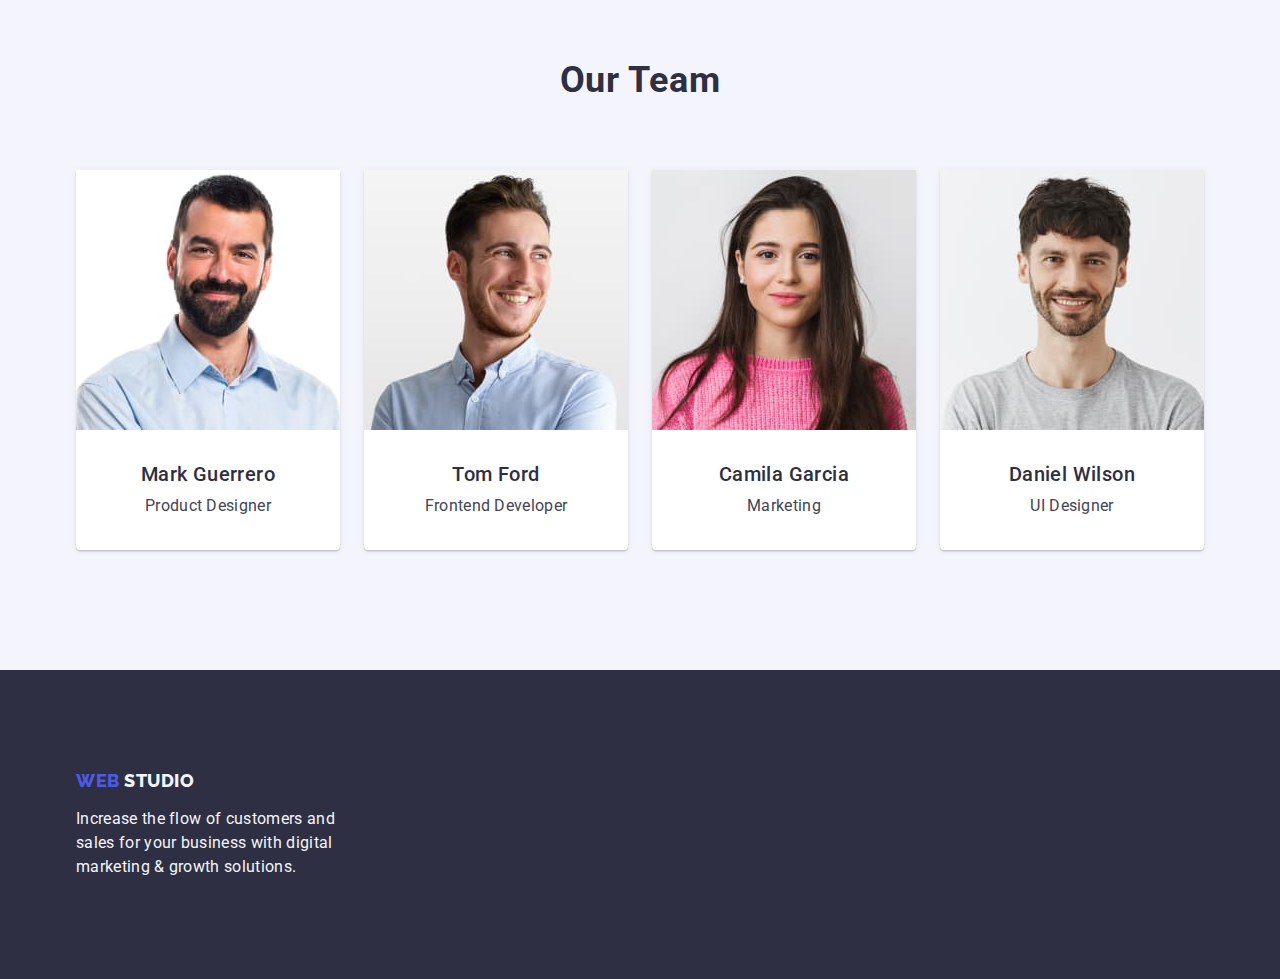
==== commit 61d37c0b: "add 'gap' property and 'margin:auto'" ====
--- a/index.html
+++ b/index.html
@@ -19,7 +19,7 @@
   </head>
   <body>
     <header class="header-section">
-      <div class="container">
+      <div class="container header-box">
         <nav class="navigation">
           <a class="link logotype" href="./index.html"
             >Web<span class="logotype-studio-up">Studio</span></a
@@ -39,7 +39,7 @@
           </ul>
         </nav>
         <address class="address">
-          <ul class="list">
+          <ul class="address-list list">
             <li class="address-item">
               <a class="link address-link" href="mailto:info@devstudio.com"
                 >info@devstudio.com</a
@@ -61,7 +61,7 @@
           <button type="button" class="hero-button">Order Service</button>
         </div>
       </section>
-      <section class="values section-top-bottom-padding">
+      <section class="values section">
         <div class="container">
           <h2 class="chapter-title visually-hidden">Our values</h2>
           <ul class="values-list list">
@@ -96,7 +96,7 @@
           </ul>
         </div>
       </section>
-      <section class="activity section-bottom-padding">
+      <section class="activity section">
         <div class="container">
           <h2 class="chapter-title activity-chapter-margin">
             What are we doing
@@ -129,7 +129,7 @@
           </ul>
         </div>
       </section>
-      <section class="team section-top-bottom-padding">
+      <section class="team section">
         <div class="container">
           <h2 class="chapter-title team-chapter-margin">Our Team</h2>
           <ul class="team-list list">
--- a/css/styles.css
+++ b/css/styles.css
@@ -74,7 +74,7 @@
   background-color: var(--primary-background-color);
 }
 
-/* COMPONENTS */
+/* ====================COMPONENTS==================== */
 
 .chapter-title {
   font-size: 36px;
@@ -98,8 +98,7 @@
   color: var(--secondary-color);
 }
 
-.section-top-bottom-padding {
-  padding-top: 120px;
+.section {
   padding-bottom: 120px;
 }
 
@@ -107,7 +106,7 @@
   padding-bottom: 120px;
 }
 
-/* LOGOTYPE */
+/* ====================LOGOTYPE==================== */
 
 .logotype {
   font-family: "Raleway", sans-serif;
@@ -128,7 +127,20 @@
   color: var(--logo-studio-down-color);
 }
 
-/* HEADER */
+/* ====================HEADER==================== */
+.header-box {
+  display: flex;
+}
+
+.navigation {
+  display: flex;
+  gap: 76px;
+}
+
+.navigation-list {
+  display: flex;
+  gap: 40px;
+}
 
 .navigation-link {
   font-weight: 500;
@@ -149,6 +161,12 @@
 
 .address {
   font-style: normal;
+  margin-left: auto;
+}
+
+.address-list {
+  display: flex;
+  gap: 40px;
 }
 
 .address-link {
@@ -170,7 +188,7 @@
   border-bottom-color: #e7e9fc;
 }
 
-/* HERO */
+/* ====================HERO==================== */
 .hero {
   background-color: var(--secondary-background-color);
   padding: 188px 0;
@@ -209,7 +227,11 @@
   background: var(--active-link-color);
 }
 
-/* VALUES */
+/* ====================VALUES==================== */
+
+.values {
+  padding-top: 120px;
+}
 
 .values-list {
   display: flex;
@@ -239,10 +261,11 @@
   margin-left: var(--item-gap);
 }
 
-/* OUR TEAM */
+/* ====================OUR TEAM==================== */
 
 .team {
   background-color: var(--tretiary-background-color);
+  padding-top: 120px;
 }
 
 .box-team {
@@ -276,16 +299,30 @@
   margin-left: var(--item-gap);
 }
 
-/* PORTFOLIO */
+/* ====================PORTFOLIO==================== */
 
 .portfolio-list {
   display: flex;
   flex-wrap: wrap;
+  margin-top: -48px;
+  margin-left: -24px;
+}
+
+.portfolio-menu-item {
   flex-basis: calc(100% / 3 - 24px);
-}
-
-.portfolio-menu-item {
+  margin-top: 48px;
+  margin-left: 24px;
   border: 1px solid #e7e9fc;
+}
+
+.portfolio-menu-subtitle {
+  margin-bottom: var(--head-paragraph-gap);
+}
+
+.portfolio-text {
+  padding-top: 32px;
+  padding-bottom: 32px;
+  padding-left: 16px;
 }
 
 .menu-button {
@@ -315,14 +352,15 @@
 .menu-button-list {
   margin-bottom: 72px;
   display: flex;
+  justify-content: center;
+  gap: 24px;
 }
 
 .potrfolio-menu-section {
   padding-top: 96px;
-  padding-bottom: 120px;
-}
-
-/* FOOTER */
+}
+
+/* ====================FOOTER==================== */
 .page-end {
   background-color: var(--secondary-background-color);
   padding-top: 100px;
